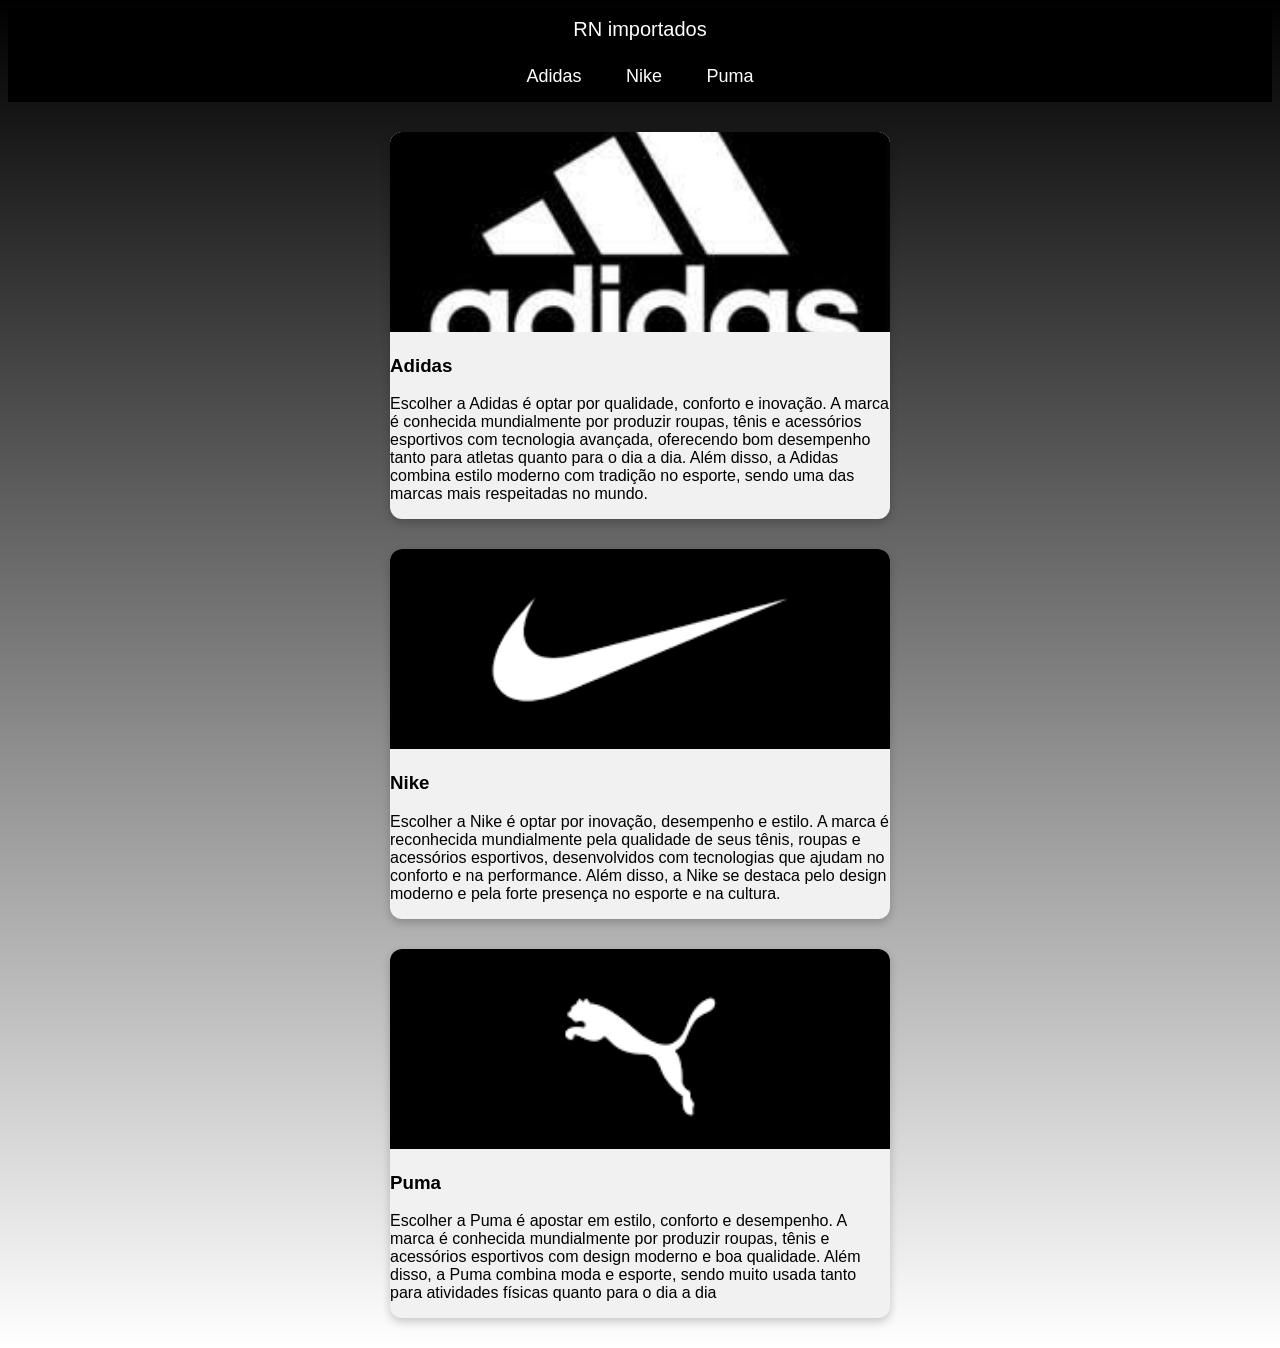
==== index.html @ e4db2b2e "Add files via upload" ====
<!DOCTYPE html>
<html lang="pt-BR">
<head>
    <meta charset="UTF-8">
    <meta name="viewport" content="width=device-width, initial-scale=1.0">
    <title>Loja</title>
    <link rel="stylesheet" href="loja.css">
</head>
<body>
    <style></style>
    <header>RN importados</header>
    
 <div class="navbar">
  <a href="adidas.html">Adidas</a>
  <a href="nike.html">Nike</a>
  <a href="puma.html">Puma</a>

</div>
    <div class="card">
        <img src="IMG/adidas.logo.jpg" >
     <div class="card-text">
        <h3>Adidas</h3>
        <p>Escolher a Adidas é optar por qualidade, conforto e inovação. A marca é conhecida mundialmente por produzir roupas, tênis e acessórios esportivos com tecnologia avançada, oferecendo bom desempenho tanto para atletas quanto para o dia a dia. Além disso, a Adidas combina estilo moderno com tradição no esporte, sendo uma das marcas mais respeitadas no mundo.
        </p>
     </div>
</div>

</div>
    <div class="card">
        <img src="IMG/nike.logo.png" >
     <div class="card-text">
        <h3>Nike</h3>
        <p>Escolher a Nike é optar por inovação, desempenho e estilo. A marca é reconhecida mundialmente pela qualidade de seus tênis, roupas e acessórios esportivos, desenvolvidos com tecnologias que ajudam no conforto e na performance. Além disso, a Nike se destaca pelo design moderno e pela forte presença no esporte e na cultura.
        </p>
     </div>
</div>

</div>
    <div class="card">
        <img src="IMG/puma.logo.png" >
     <div class="card-text">
        <h3>Puma</h3>
        <p>Escolher a Puma é apostar em estilo, conforto e desempenho. A marca é conhecida mundialmente por produzir roupas, tênis e acessórios esportivos com design moderno e boa qualidade. Além disso, a Puma combina moda e esporte, sendo muito usada tanto para atividades físicas quanto para o dia a dia
        </p>
     </div>
</div>



</body>
</html>
---- loja.css ----
header{
    background-color:rgb(0, 0, 0);
    padding: 10px;
    font-size: 20px;
    display: flex;
    align-items: center;
    justify-content:center;
    color: white;
}

body{
  font-family: Arial;
  background: linear-gradient(black, white);
}


.navbar{
  background-color: black;
  padding: 15px;
  text-align: center;
}
.navbar a{
  color: white;
  text-decoration: none;
  margin: 20px;
  font-size: 18px;
}

.card{
  background: #f1f1f1;
  border-radius: 12px;
  overflow: hidden;
  width: 500px;
  margin: 30px auto;
  box-shadow: 0 4px 10px rgba(0,0,0,0.2);
}

.card img{
  width: 100%;
  height: 200px;
  object-fit: cover;
}

.card-texto{
  padding: 10px;
  text-align: center;
}
.botao{
  background-color: rgb(0, 0, 0);
  color: white;         
  padding: 8px 15px;
  border: none;
  border-radius: 5px;
}
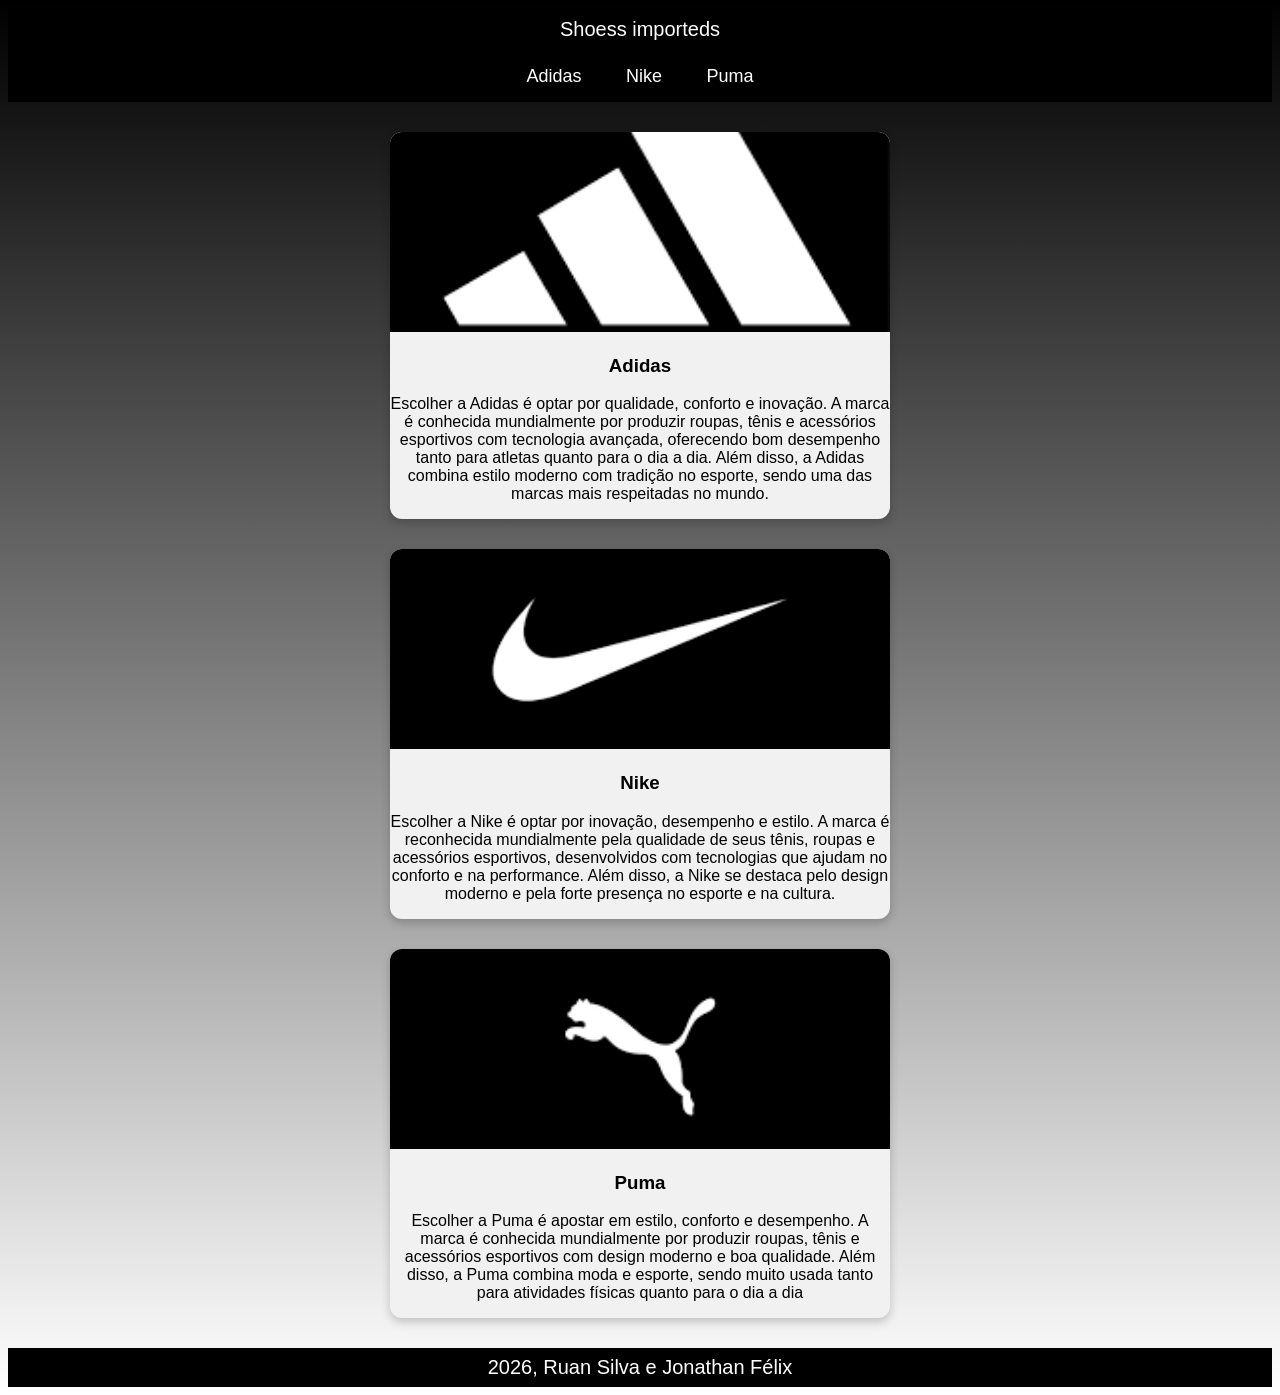
==== commit cea05837: "Add files via upload" ====
--- a/index.html
+++ b/index.html
@@ -8,7 +8,7 @@
 </head>
 <body>
     <style></style>
-    <header>RN importados</header>
+    <header>Shoess importeds</header>
     
  <div class="navbar">
   <a href="adidas.html">Adidas</a>
@@ -44,7 +44,9 @@
         </p>
      </div>
 </div>
-
+<footer>
+ 2026, Ruan Silva e Jonathan Félix
+</footer>
 
 
 </body>
--- a/loja.css
+++ b/loja.css
@@ -34,7 +34,19 @@
   width: 500px;
   margin: 30px auto;
   box-shadow: 0 4px 10px rgba(0,0,0,0.2);
+  align-items: center;
+  text-align: center;
+  transition: 0.3 ease;
 }
+.card:hover{
+  transform: translateY(-8px);
+}
+
+
+
+
+
+
 
 .card img{
   width: 100%;
@@ -45,6 +57,8 @@
 .card-texto{
   padding: 10px;
   text-align: center;
+  align-items: center;
+  flex-direction: column;
 }
 .botao{
   background-color: rgb(0, 0, 0);
@@ -52,4 +66,16 @@
   padding: 8px 15px;
   border: none;
   border-radius: 5px;
+  text-align: center;
+  align-items: center;
 }
+footer{background-color:black;
+font-size: 20px;
+color:white;
+text-align: center;
+padding: 8px;
+
+}
+.navbar a:hover{
+  border-bottom: 3px solid rgb(255, 255, 255);
+}
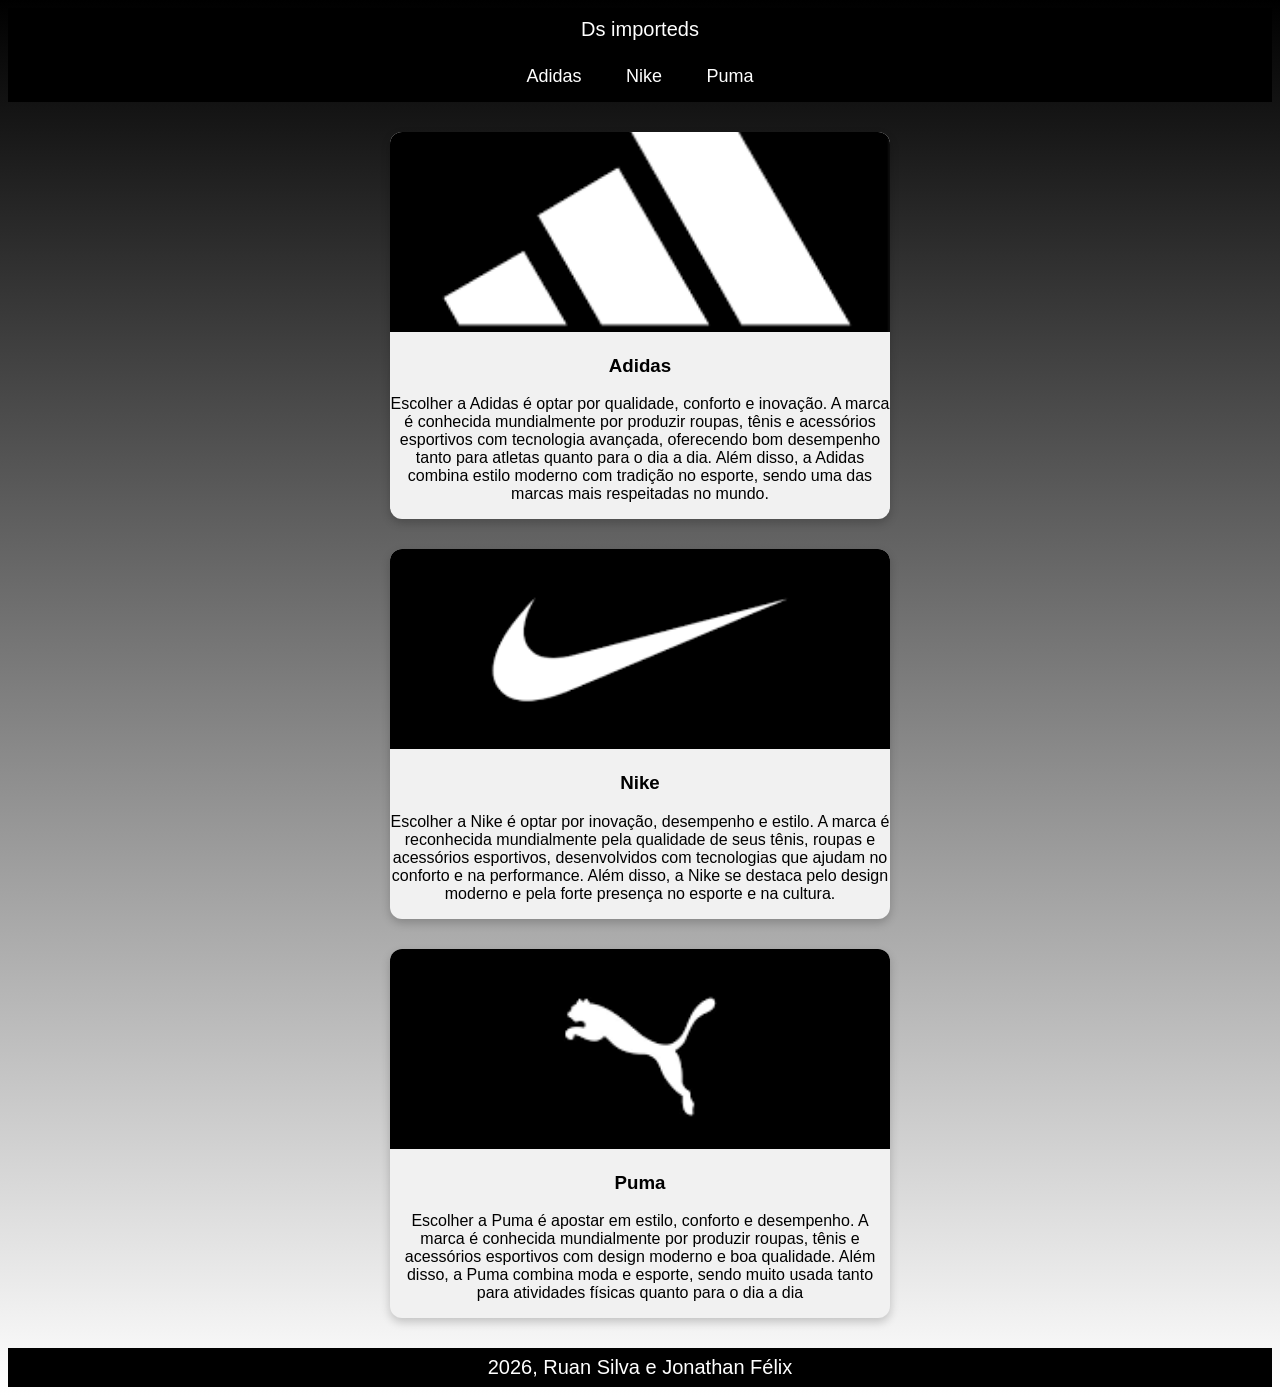
==== commit ab1eec85: "index.html" ====
--- a/index.html
+++ b/index.html
@@ -8,7 +8,7 @@
 </head>
 <body>
     <style></style>
-    <header>Shoess importeds</header>
+    <header>Ds importeds</header>
     
  <div class="navbar">
   <a href="adidas.html">Adidas</a>
@@ -50,4 +50,4 @@
 
 
 </body>
-</html>+</html>
